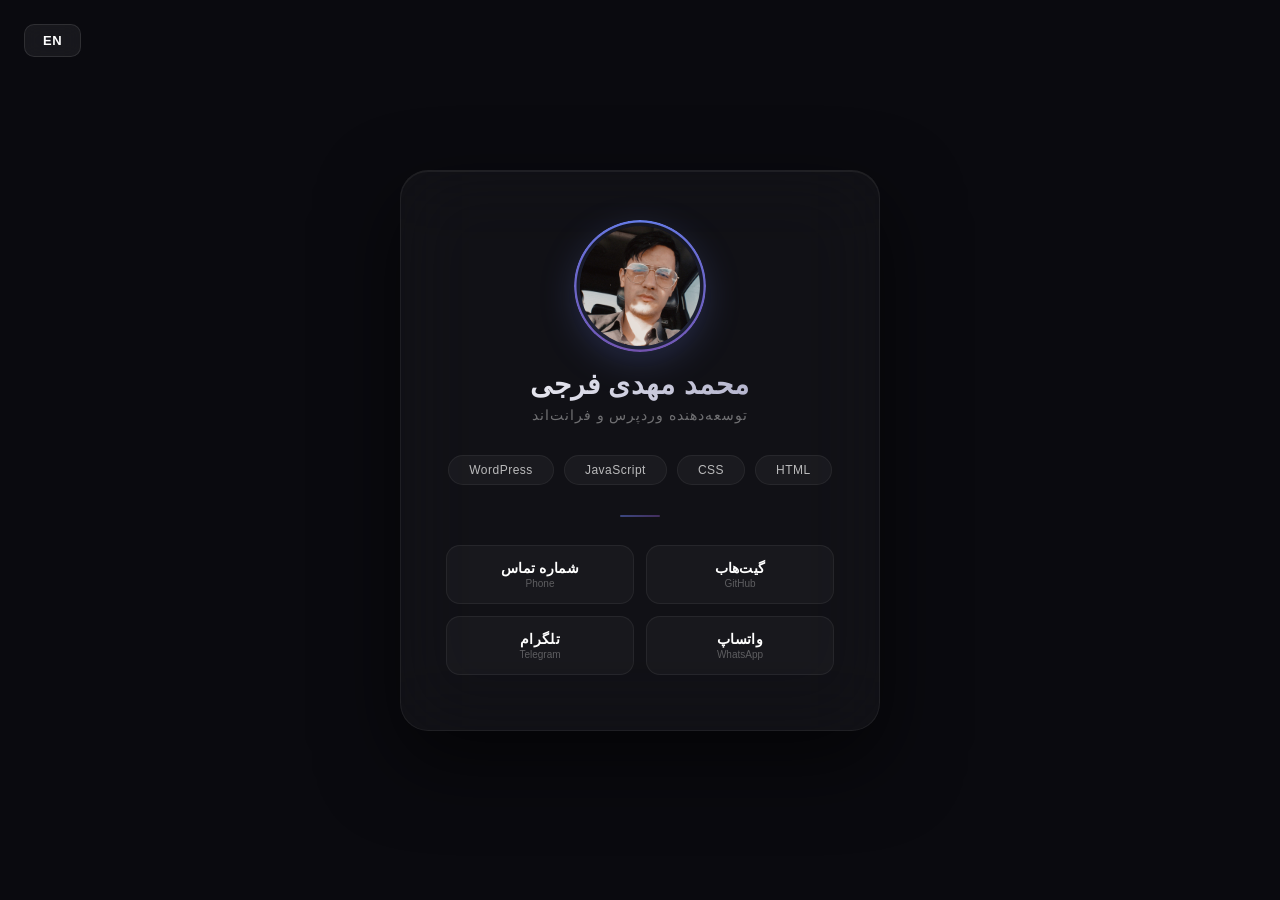
==== index.html @ 51e6fd5b "Rename plan.html to index.html" ====
<!DOCTYPE html>
<html lang="fa" dir="rtl">
<head>
  <meta charset="UTF-8">
  <meta name="viewport" content="width=device-width, initial-scale=1.0">
  <title>Mohammad Mehdi Faraji</title>
  <link rel="stylesheet" href="plan.css">
</head>
<body>

  <div class="particles" id="particles"></div>

  <button class="lang-toggle" id="langToggle">EN</button>

  <div class="card">
    <div class="avatar-wrapper">
      <div class="avatar-ring"></div>
      <div class="avatar">
        <img src="1775455882078.jpg" alt="Mohammad Mehdi Faraji">
      </div>
    </div>

    <h1 id="name">محمد مهدی فرجی</h1>
    <p class="subtitle" id="subtitle">توسعه‌دهنده وردپرس و فرانت‌اند</p>

    <div class="skills" id="skills">
      <span>HTML</span>
      <span>CSS</span>
      <span>JavaScript</span>
      <span>WordPress</span>
    </div>

    <div class="divider"></div>

    <div class="links">
      <a href="https://github.com/mohammadfj1382" target="_blank" rel="noopener">
        <span id="link1">گیت‌هاب</span>
        <small>GitHub</small>
      </a>
      <a href="tel:+989120988369" target="_blank" rel="noopener">
        <span id="link2">شماره تماس</span>
        <small>Phone</small>
      </a>
      <a href="https://wa.me/989120988369" target="_blank" rel="noopener">
        <span id="link3">واتساپ</span>
        <small>WhatsApp</small>
      </a>
      <a href="https://t.me/Arya_fj666" target="_blank" rel="noopener">
        <span id="link4">تلگرام</span>
        <small>Telegram</small>
      </a>
    </div>
  </div>

  <!-- <script src="script.js"></script> -->
</body>
</html>
---- plan.css ----
* {
  margin: 0;
  padding: 0;
  box-sizing: border-box;
}

body {
  font-family: 'Segoe UI', Tahoma, Geneva, Verdana, sans-serif;
  background: #0a0a0f;
  min-height: 100vh;
  display: flex;
  justify-content: center;
  align-items: center;
  padding: 20px;
  overflow-x: hidden;
}

/* ── particles ── */
.particles {
  position: fixed;
  inset: 0;
  pointer-events: none;
  z-index: 0;
  overflow: hidden;
}

.particle {
  position: absolute;
  width: 3px;
  height: 3px;
  background: rgba(255, 255, 255, 0.3);
  border-radius: 50%;
  animation: float linear infinite;
}

@keyframes float {
  0% { transform: translateY(100vh) scale(0); opacity: 0; }
  10% { opacity: 1; }
  90% { opacity: 1; }
  100% { transform: translateY(-10vh) scale(1); opacity: 0; }
}

/* ── lang toggle ── */
.lang-toggle {
  position: fixed;
  top: 24px;
  inset-inline-end: 24px;
  z-index: 10;
  background: rgba(255, 255, 255, 0.06);
  border: 1px solid rgba(255, 255, 255, 0.1);
  color: #fff;
  font-size: 13px;
  font-weight: 700;
  padding: 8px 18px;
  border-radius: 10px;
  cursor: pointer;
  transition: all 0.3s ease;
  letter-spacing: 0.5px;
  backdrop-filter: blur(10px);
  -webkit-backdrop-filter: blur(10px);
}

.lang-toggle:hover {
  background: linear-gradient(135deg, #667eea, #764ba2);
  border-color: transparent;
  transform: translateY(-2px);
  box-shadow: 0 8px 25px rgba(102, 126, 234, 0.3);
}

/* ── card ── */
.card {
  position: relative;
  z-index: 1;
  background: rgba(255, 255, 255, 0.03);
  backdrop-filter: blur(40px);
  -webkit-backdrop-filter: blur(40px);
  border: 1px solid rgba(255, 255, 255, 0.06);
  border-radius: 28px;
  padding: 55px 45px;
  text-align: center;
  max-width: 480px;
  width: 100%;
  box-shadow: 0 30px 80px rgba(0, 0, 0, 0.6), inset 0 1px 0 rgba(255, 255, 255, 0.06);
  opacity: 0;
  transform: translateY(30px);
  animation: fadeIn 1s ease forwards;
}

@keyframes fadeIn {
  to { opacity: 1; transform: translateY(0); }
}

/* ── avatar ── */
.avatar-wrapper {
  position: relative;
  width: 120px;
  height: 120px;
  margin: 0 auto 22px;
}

.avatar-ring {
  position: absolute;
  inset: -6px;
  border-radius: 50%;
  background: conic-gradient(#667eea, #764ba2, #667eea);
  animation: spin 4s linear infinite;
  mask: radial-gradient(farthest-side, transparent calc(100% - 3px), #000 calc(100% - 2px));
  -webkit-mask: radial-gradient(farthest-side, transparent calc(100% - 3px), #000 calc(100% - 2px));
}

@keyframes spin {
  to { transform: rotate(360deg); }
}

.avatar {
  width: 100%;
  height: 100%;
  border-radius: 50%;
  overflow: hidden;
  position: relative;
  z-index: 1;
  box-shadow: 0 10px 40px rgba(102, 126, 234, 0.3);
}

.avatar img {
  width: 100%;
  height: 100%;
  object-fit: cover;
  display: block;
}

/* ── typography ── */
h1 {
  color: #fff;
  font-size: 28px;
  font-weight: 700;
  letter-spacing: 0.5px;
  margin-bottom: 6px;
  background: linear-gradient(135deg, #fff, #a0a0c0);
  -webkit-background-clip: text;
  -webkit-text-fill-color: transparent;
  background-clip: text;
}

.subtitle {
  color: rgba(255, 255, 255, 0.4);
  font-size: 14px;
  letter-spacing: 1px;
  margin-bottom: 28px;
  min-height: 20px;
}

/* ── skills ── */
.skills {
  display: flex;
  justify-content: center;
  flex-wrap: wrap;
  gap: 10px;
  margin-bottom: 30px;
}

.skills span {
  background: rgba(255, 255, 255, 0.04);
  color: rgba(255, 255, 255, 0.7);
  padding: 7px 20px;
  border-radius: 20px;
  font-size: 12px;
  letter-spacing: 0.5px;
  border: 1px solid rgba(255, 255, 255, 0.06);
  transition: all 0.4s ease;
  position: relative;
  overflow: hidden;
}

.skills span::before {
  content: '';
  position: absolute;
  inset: 0;
  background: linear-gradient(135deg, rgba(102, 126, 234, 0.2), rgba(118, 75, 162, 0.2));
  opacity: 0;
  transition: opacity 0.4s ease;
  border-radius: inherit;
}

.skills span:hover {
  border-color: rgba(102, 126, 234, 0.3);
  transform: translateY(-2px);
  box-shadow: 0 6px 20px rgba(102, 126, 234, 0.15);
}

.skills span:hover::before {
  opacity: 1;
}

/* ── divider ── */
.divider {
  width: 40px;
  height: 2px;
  background: linear-gradient(90deg, #667eea, #764ba2);
  border-radius: 2px;
  margin: 0 auto 28px;
  opacity: 0.5;
}

/* ── links ── */
.links {
  display: grid;
  grid-template-columns: 1fr 1fr;
  gap: 12px;
}

.links a {
  position: relative;
  background: rgba(255, 255, 255, 0.03);
  color: #fff;
  text-decoration: none;
  padding: 14px 16px;
  border-radius: 14px;
  transition: all 0.4s cubic-bezier(0.175, 0.885, 0.32, 1.275);
  border: 1px solid rgba(255, 255, 255, 0.06);
  overflow: hidden;
}

.links a::before {
  content: '';
  position: absolute;
  inset: 0;
  background: linear-gradient(135deg, #667eea, #764ba2);
  opacity: 0;
  transition: opacity 0.4s ease;
  border-radius: inherit;
}

.links a span {
  position: relative;
  z-index: 1;
  display: block;
  font-size: 14px;
  font-weight: 600;
  letter-spacing: 0.3px;
}

.links a small {
  position: relative;
  z-index: 1;
  display: block;
  font-size: 10px;
  color: rgba(255, 255, 255, 0.3);
  margin-top: 2px;
  transition: color 0.4s ease;
}

.links a:hover {
  transform: translateY(-4px) scale(1.02);
  border-color: transparent;
  box-shadow: 0 12px 35px rgba(102, 126, 234, 0.3);
}

.links a:hover::before {
  opacity: 1;
}

.links a:hover small {
  color: rgba(255, 255, 255, 0.6);
}

.links a:active {
  transform: scale(0.96);
}
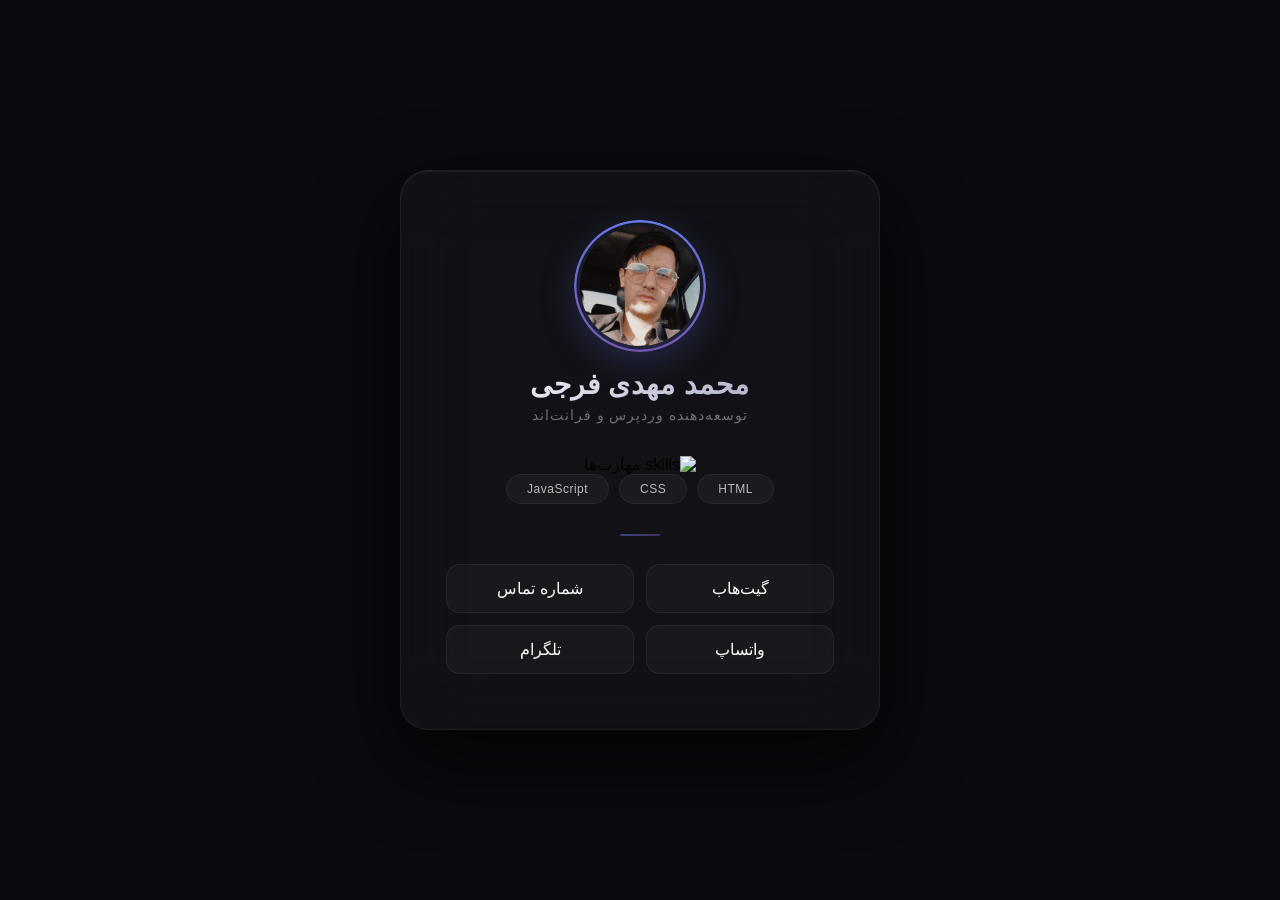
==== commit 44360a8a: "Update index.html" ====
--- a/index.html
+++ b/index.html
@@ -3,55 +3,43 @@
 <head>
   <meta charset="UTF-8">
   <meta name="viewport" content="width=device-width, initial-scale=1.0">
-  <title>Mohammad Mehdi Faraji</title>
-  <link rel="stylesheet" href="plan.css">
+  <title>محمد مهدی فرجی</title>
+  <link rel="stylesheet" href="style.css">
 </head>
 <body>
 
   <div class="particles" id="particles"></div>
 
-  <button class="lang-toggle" id="langToggle">EN</button>
-
   <div class="card">
     <div class="avatar-wrapper">
       <div class="avatar-ring"></div>
       <div class="avatar">
-        <img src="1775455882078.jpg" alt="Mohammad Mehdi Faraji">
+        <img src="1775455882078.jpg" alt="محمد مهدی فرجی">
       </div>
     </div>
 
-    <h1 id="name">محمد مهدی فرجی</h1>
-    <p class="subtitle" id="subtitle">توسعه‌دهنده وردپرس و فرانت‌اند</p>
+<h1>محمد مهدی فرجی</h1>
+<p class="subtitle">توسعه‌دهنده وردپرس و فرانت‌اند</p>
 
-    <div class="skills" id="skills">
-      <span>HTML</span>
-      <span>CSS</span>
-      <span>JavaScript</span>
-      <span>WordPress</span>
+<p class="skills-label">
+  <img width="16" height="16" src="https://img.icons8.com/liquid-glass/24/source-code.png" alt="skills"/> مهارت‌ها
+</p>
+<div class="skills">
+  <span>HTML</span>
+  <span>CSS</span>
+  <span>JavaScript</span>
+
     </div>
 
     <div class="divider"></div>
 
     <div class="links">
-      <a href="https://github.com/mohammadfj1382" target="_blank" rel="noopener">
-        <span id="link1">گیت‌هاب</span>
-        <small>GitHub</small>
-      </a>
-      <a href="tel:+989120988369" target="_blank" rel="noopener">
-        <span id="link2">شماره تماس</span>
-        <small>Phone</small>
-      </a>
-      <a href="https://wa.me/989120988369" target="_blank" rel="noopener">
-        <span id="link3">واتساپ</span>
-        <small>WhatsApp</small>
-      </a>
-      <a href="https://t.me/Arya_fj666" target="_blank" rel="noopener">
-        <span id="link4">تلگرام</span>
-        <small>Telegram</small>
-      </a>
+      <a href="https://github.com/mohammadfj1382" target="_blank" rel="noopener">گیت‌هاب</a>
+      <a href="tel:+989120988369" target="_blank" rel="noopener">شماره تماس</a>
+      <a href="https://wa.me/989120988369" target="_blank" rel="noopener">واتساپ</a>
+      <a href="https://t.me/Arya_fj666" target="_blank" rel="noopener">تلگرام</a>
     </div>
   </div>
 
-  <!-- <script src="script.js"></script> -->
 </body>
 </html>
--- a/style.css
+++ b/style.css
@@ -0,0 +1,269 @@
+* {
+  margin: 0;
+  padding: 0;
+  box-sizing: border-box;
+}
+
+body {
+  font-family: 'Segoe UI', Tahoma, Geneva, Verdana, sans-serif;
+  background: #0a0a0f;
+  min-height: 100vh;
+  display: flex;
+  justify-content: center;
+  align-items: center;
+  padding: 20px;
+  overflow-x: hidden;
+}
+
+/* ── particles ── */
+.particles {
+  position: fixed;
+  inset: 0;
+  pointer-events: none;
+  z-index: 0;
+  overflow: hidden;
+}
+
+.particle {
+  position: absolute;
+  width: 3px;
+  height: 3px;
+  background: rgba(255, 255, 255, 0.3);
+  border-radius: 50%;
+  animation: float linear infinite;
+}
+
+@keyframes float {
+  0% { transform: translateY(100vh) scale(0); opacity: 0; }
+  10% { opacity: 1; }
+  90% { opacity: 1; }
+  100% { transform: translateY(-10vh) scale(1); opacity: 0; }
+}
+
+/* ── lang toggle ── */
+.lang-toggle {
+  position: fixed;
+  top: 24px;
+  inset-inline-end: 24px;
+  z-index: 10;
+  background: rgba(255, 255, 255, 0.06);
+  border: 1px solid rgba(255, 255, 255, 0.1);
+  color: #fff;
+  font-size: 13px;
+  font-weight: 700;
+  padding: 8px 18px;
+  border-radius: 10px;
+  cursor: pointer;
+  transition: all 0.3s ease;
+  letter-spacing: 0.5px;
+  backdrop-filter: blur(10px);
+  -webkit-backdrop-filter: blur(10px);
+}
+
+.lang-toggle:hover {
+  background: linear-gradient(135deg, #667eea, #764ba2);
+  border-color: transparent;
+  transform: translateY(-2px);
+  box-shadow: 0 8px 25px rgba(102, 126, 234, 0.3);
+}
+
+/* ── card ── */
+.card {
+  position: relative;
+  z-index: 1;
+  background: rgba(255, 255, 255, 0.03);
+  backdrop-filter: blur(40px);
+  -webkit-backdrop-filter: blur(40px);
+  border: 1px solid rgba(255, 255, 255, 0.06);
+  border-radius: 28px;
+  padding: 55px 45px;
+  text-align: center;
+  max-width: 480px;
+  width: 100%;
+  box-shadow: 0 30px 80px rgba(0, 0, 0, 0.6), inset 0 1px 0 rgba(255, 255, 255, 0.06);
+  opacity: 0;
+  transform: translateY(30px);
+  animation: fadeIn 1s ease forwards;
+}
+
+@keyframes fadeIn {
+  to { opacity: 1; transform: translateY(0); }
+}
+
+/* ── avatar ── */
+.avatar-wrapper {
+  position: relative;
+  width: 120px;
+  height: 120px;
+  margin: 0 auto 22px;
+}
+
+.avatar-ring {
+  position: absolute;
+  inset: -6px;
+  border-radius: 50%;
+  background: conic-gradient(#667eea, #764ba2, #667eea);
+  animation: spin 4s linear infinite;
+  mask: radial-gradient(farthest-side, transparent calc(100% - 3px), #000 calc(100% - 2px));
+  -webkit-mask: radial-gradient(farthest-side, transparent calc(100% - 3px), #000 calc(100% - 2px));
+}
+
+@keyframes spin {
+  to { transform: rotate(360deg); }
+}
+
+.avatar {
+  width: 100%;
+  height: 100%;
+  border-radius: 50%;
+  overflow: hidden;
+  position: relative;
+  z-index: 1;
+  box-shadow: 0 10px 40px rgba(102, 126, 234, 0.3);
+}
+
+.avatar img {
+  width: 100%;
+  height: 100%;
+  object-fit: cover;
+  display: block;
+}
+
+/* ── typography ── */
+h1 {
+  color: #fff;
+  font-size: 28px;
+  font-weight: 700;
+  letter-spacing: 0.5px;
+  margin-bottom: 6px;
+  background: linear-gradient(135deg, #fff, #a0a0c0);
+  -webkit-background-clip: text;
+  -webkit-text-fill-color: transparent;
+  background-clip: text;
+}
+
+.subtitle {
+  color: rgba(255, 255, 255, 0.4);
+  font-size: 14px;
+  letter-spacing: 1px;
+  margin-bottom: 28px;
+  min-height: 20px;
+}
+
+/* ── skills ── */
+.skills {
+  display: flex;
+  justify-content: center;
+  flex-wrap: wrap;
+  gap: 10px;
+  margin-bottom: 30px;
+}
+
+.skills span {
+  background: rgba(255, 255, 255, 0.04);
+  color: rgba(255, 255, 255, 0.7);
+  padding: 7px 20px;
+  border-radius: 20px;
+  font-size: 12px;
+  letter-spacing: 0.5px;
+  border: 1px solid rgba(255, 255, 255, 0.06);
+  transition: all 0.4s ease;
+  position: relative;
+  overflow: hidden;
+}
+
+.skills span::before {
+  content: '';
+  position: absolute;
+  inset: 0;
+  background: linear-gradient(135deg, rgba(102, 126, 234, 0.2), rgba(118, 75, 162, 0.2));
+  opacity: 0;
+  transition: opacity 0.4s ease;
+  border-radius: inherit;
+}
+
+.skills span:hover {
+  border-color: rgba(102, 126, 234, 0.3);
+  transform: translateY(-2px);
+  box-shadow: 0 6px 20px rgba(102, 126, 234, 0.15);
+}
+
+.skills span:hover::before {
+  opacity: 1;
+}
+
+/* ── divider ── */
+.divider {
+  width: 40px;
+  height: 2px;
+  background: linear-gradient(90deg, #667eea, #764ba2);
+  border-radius: 2px;
+  margin: 0 auto 28px;
+  opacity: 0.5;
+}
+
+/* ── links ── */
+.links {
+  display: grid;
+  grid-template-columns: 1fr 1fr;
+  gap: 12px;
+}
+
+.links a {
+  position: relative;
+  background: rgba(255, 255, 255, 0.03);
+  color: #fff;
+  text-decoration: none;
+  padding: 14px 16px;
+  border-radius: 14px;
+  transition: all 0.4s cubic-bezier(0.175, 0.885, 0.32, 1.275);
+  border: 1px solid rgba(255, 255, 255, 0.06);
+  overflow: hidden;
+}
+
+.links a::before {
+  content: '';
+  position: absolute;
+  inset: 0;
+  background: linear-gradient(135deg, #667eea, #764ba2);
+  opacity: 0;
+  transition: opacity 0.4s ease;
+  border-radius: inherit;
+}
+
+.links a span {
+  position: relative;
+  z-index: 1;
+  display: block;
+  font-size: 14px;
+  font-weight: 600;
+  letter-spacing: 0.3px;
+}
+
+.links a small {
+  position: relative;
+  z-index: 1;
+  display: block;
+  font-size: 10px;
+  color: rgba(255, 255, 255, 0.3);
+  margin-top: 2px;
+  transition: color 0.4s ease;
+}
+
+.links a:hover {
+  transform: translateY(-4px) scale(1.02);
+  border-color: transparent;
+  box-shadow: 0 12px 35px rgba(102, 126, 234, 0.3);
+}
+
+.links a:hover::before {
+  opacity: 1;
+}
+
+.links a:hover small {
+  color: rgba(255, 255, 255, 0.6);
+}
+
+.links a:active {
+  transform: scale(0.96);
+}
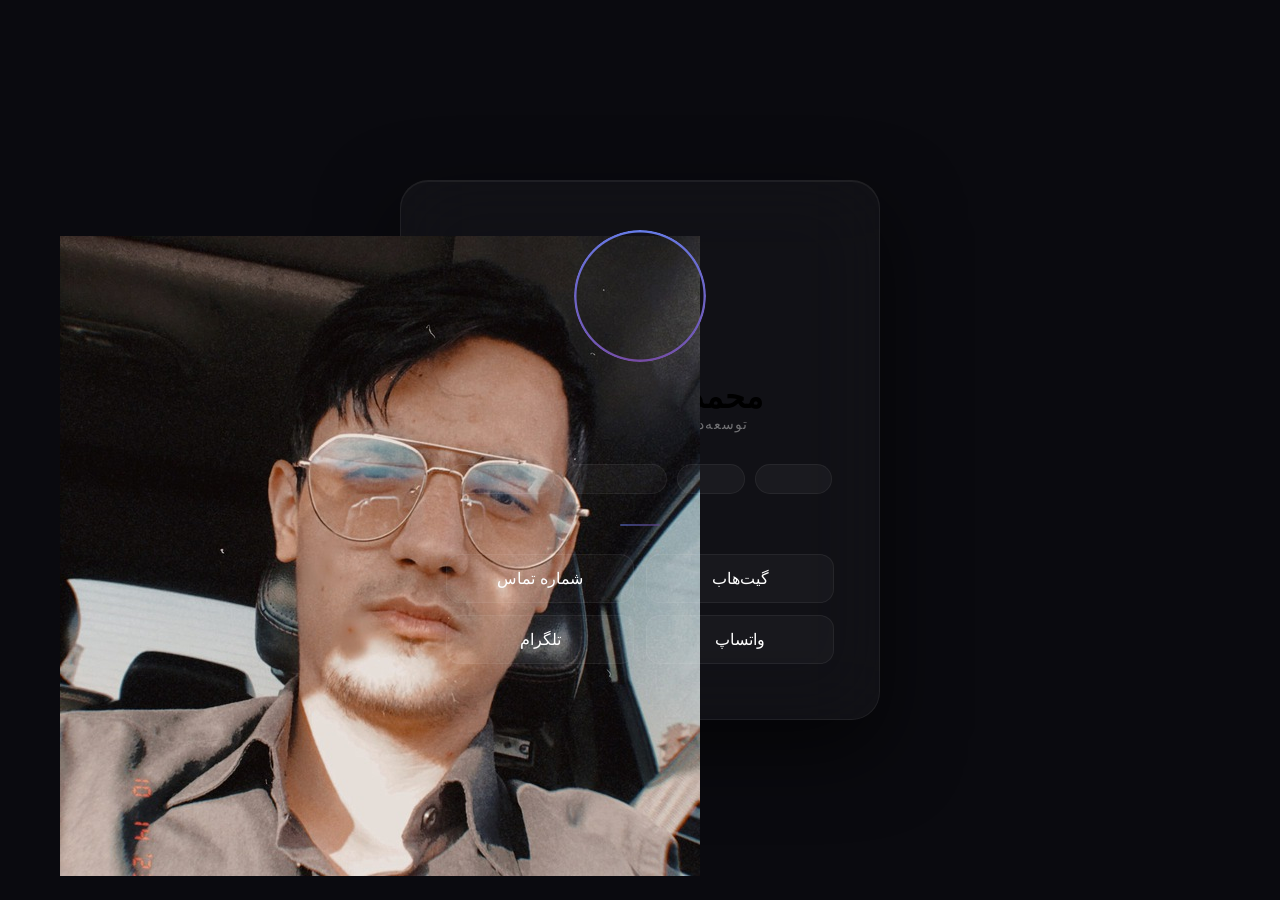
==== commit 32a0c448: "Update index.html" ====
--- a/index.html
+++ b/index.html
@@ -4,6 +4,7 @@
   <meta charset="UTF-8">
   <meta name="viewport" content="width=device-width, initial-scale=1.0">
   <title>محمد مهدی فرجی</title>
+  <link rel="icon" type="image/png" href="https://img.icons8.com/liquid-glass/24/source-code.png">
   <link rel="stylesheet" href="style.css">
 </head>
 <body>
@@ -18,17 +19,14 @@
       </div>
     </div>
 
-<h1>محمد مهدی فرجی</h1>
-<p class="subtitle">توسعه‌دهنده وردپرس و فرانت‌اند</p>
+    <h1>محمد مهدی فرجی</h1>
+    <p class="subtitle">توسعه‌دهنده وردپرس و فرانت‌اند</p>
 
-<p class="skills-label">
-  <img width="16" height="16" src="https://img.icons8.com/liquid-glass/24/source-code.png" alt="skills"/> مهارت‌ها
-</p>
-<div class="skills">
-  <span>HTML</span>
-  <span>CSS</span>
-  <span>JavaScript</span>
-
+    <div class="skills">
+      <span>HTML</span>
+      <span>CSS</span>
+      <span>JavaScript</span>
+      <span>WordPress</span>
     </div>
 
     <div class="divider"></div>
@@ -41,5 +39,6 @@
     </div>
   </div>
 
+  <script src="script.js"></script>
 </body>
 </html>
--- a/style.css
+++ b/style.css
@@ -116,24 +116,24 @@
   width: 100%;
   height: 100%;
   border-radius: 50%;
-  overflow: hidden;
-  position: relative;
-  z-index: 1;
-  box-shadow: 0 10px 40px rgba(102, 126, 234, 0.3);
-}
-
-.avatar img {
-  width: 100%;
-  height: 100%;
-  object-fit: cover;
-  display: block;
-}
-
-/* ── typography ── */
-h1 {
-  color: #fff;
-  font-size: 28px;
-  font-weight: 700;
+  font-size: 14px;
+  margin-bottom: 28px;
+}
+
+.skills-label {
+  color: rgba(255, 255, 255, 0.3);
+  font-size: 12px;
+  margin-bottom: 10px;
+  display: flex;
+  align-items: center;
+  justify-content: center;
+  gap: 6px;
+}
+
+/* ── skills ── */
+.skills {
+  display: flex;
+  justify-content: center;
   letter-spacing: 0.5px;
   margin-bottom: 6px;
   background: linear-gradient(135deg, #fff, #a0a0c0);
